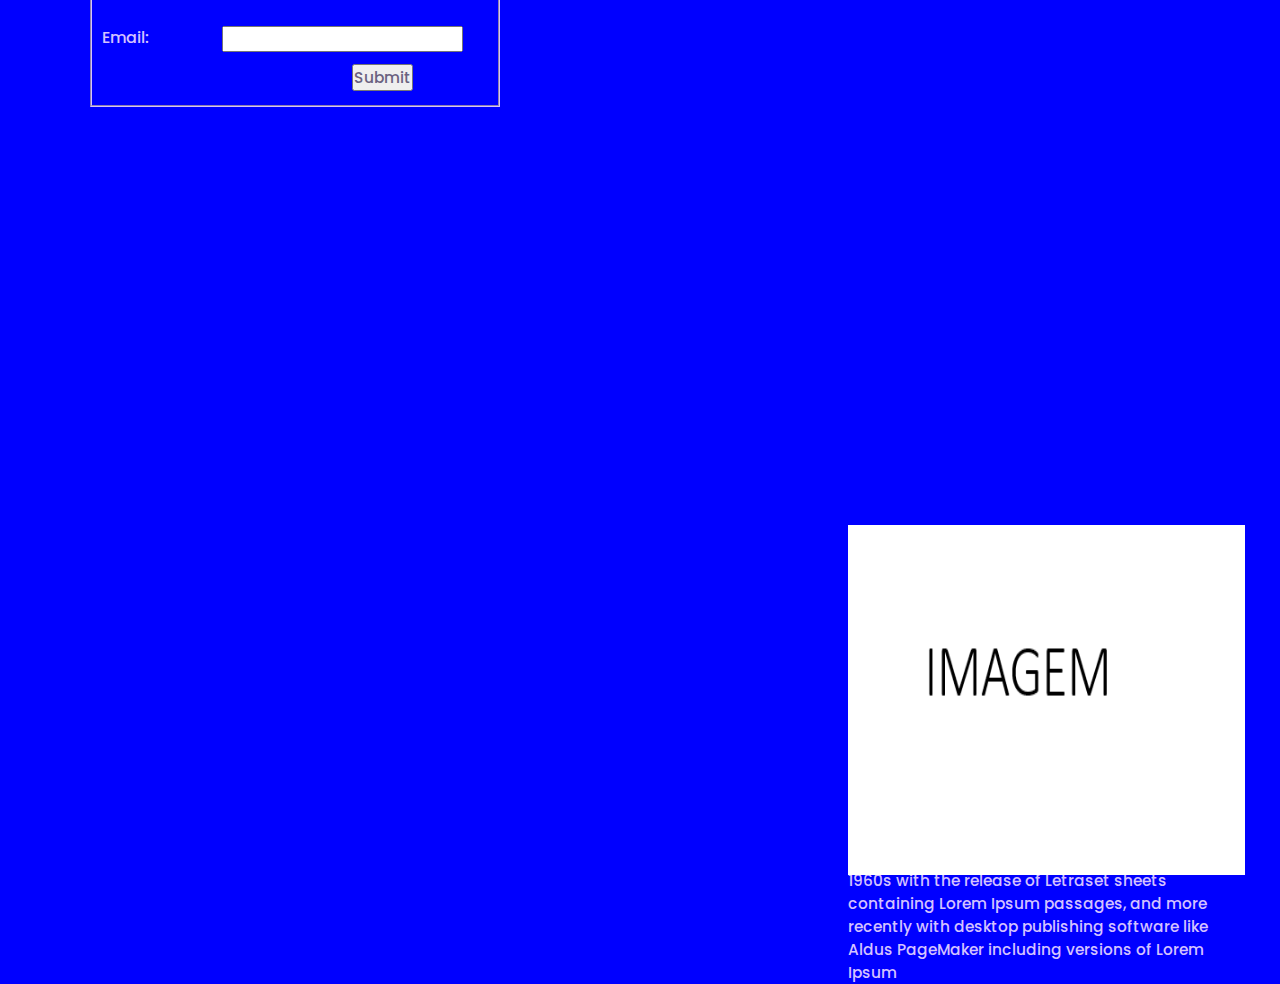
==== index.html @ b68ab040 "index da landing page e inicio css" ====
<!DOCTYPE html>
<html lang="pt_br">

<head>
    <meta charset="UTF-8">
    <meta name="viewport" content="width=device-width, initial-scale=1.0">
    <title>Help! Gestão</title>
    <link rel="stylesheet" href="/styles/main.css">
    <link rel="stylesheet" href="/styles/partials/page-landing.css">


    <link href="https://fonts.googleapis.com/css2?family=Archivo:wght@400;700&amp;family=Poppins:wght@400;600&amp;display=swap" rel="stylesheet">

</head>

<body id="page-landing">
    <div id="container">
        <div class="logo-container">
            <img src="/images/images/LOGO.PNG" alt="logo"><br>
            <h3>Melhorando a gestão do seu negócio!</h3><br>
            <h4>Baixe gratuitamente nosso eBook</h4>
            <br>
            <p class="explicacao">eap into electronic typesetting, remaining essentially unchanged. It was popularised in the 1960s with the release of Letraset sheets containing Lorem Ipsum passages, and more recently with desktop publishing software like Aldus PageMaker
                including versions of Lorem Ipsum</p>
        </div>
        <img class="gestao-image" src="/images/images/gestao.jpg" alt="gestao">
        <div id="formulario">
            <fieldset class="conjunto" name="cadastro">
                <form class="form" method="POST" action="https://smtl.gama.academy/leads/7f2b4811-dcac-11ea-91f1-99fb0c9231dc">
                    <label class="label1" name="name">Nome:</label><input class="input1" name="name" type="text" pattern="^\D{2,}\s[\D\s]{2,}$" title="Digite seu nome completo" required /><br><br>
                    <label class="label2" name="email">Email:</label><input class="input2" name="email" type="email" title="Digite um email válido" required />
                    <input name="redirectTo" type="hidden" value="https://gama.academy" />
                    <input name="debugMode" type="hidden" value="true" />
                    <input class="submit" type="submit" />
                </form>
            </fieldset>
        </div>


    </div>
</body>

</html>
---- styles/main.css ----
:root {
     --color-background: #0000FF;
     --color-primary-lighter: #9871F5;
     --color-primary-light: #916BEA;
     --color-primary: #8257E5;
     --color-primary-dark: #774DD6;
     --color-primary-darker: #6842c2;
     --color-secondary: #04D361;
     --color-secondary-dark: #04BF58;
     --color-title-in-primary: #FFFFFF;
     --color-text-in-primary: #D4C2FF;
     --color-text-title: #32264D;
     --color-text-complement: #9C98A6;
     --color-text-base: #6A6180;
     --color-line-in-white: #E6E6F0;
     --color-input-background: #F8F8FC;
     --color-button-text: #FFFFFF;
     --color-box-base: #FFFFFF;
     --color-box-footer: #FAFAFC;
     --color-small-info: #C1BCCC;
     font-size: 60%;
     /*controle das medidas rem*/
 }
 
 * {
     margin: 0;
     padding: 0;
     box-sizing: border-box;
 }
 /*#container {
       
        border: 1px solid red;
        padding: 40px;
        margin: 60px;
        width: 300px;
        height: 300px;
    }*/
 
 html,
 body {
     height: 100vh;
 }
 
 body {
     background-color: var(--color-background);
     display: flex;
     align-items: center;
     justify-content: center;
 }
 
 body,
 input,
 textarea {
     font: 500 1.6rem Poppins;
     color: var( --color-text-base);
 }
 
 #container {
     width: 90vw;
     max-width: 700px;
 }
---- styles/partials/page-landing.css ----
#page-landing {
    background: var(--color-background);
}

#page-landing #container {
    color: var(--color-text-in-primary);
}

.logo-container img {
    height: 10rem;
}

.logo-container {
    text-align: center;
    margin-bottom: 3.2rem;
}

.logo-container h3 {
    font-weight: 500;
    font-size: 3.6rem;
    line-height: 4.6rem;
    margin-top: 0.8rem;
}

.gestao-image {
    width: 100%;
}

.conjunto {
    border-color: var(--color-text-in-primary);
    height: 190px;
    width: 410px;
    align-content: center;
    padding: 10px;
}

.label1 {
    justify-content: center;
    position: relative;
    display: inline-flexbox;
    margin-top: 400px;
    align-items: center;
}

.input1 {
    position: relative;
    display: inline-flexbox;
    margin: 10px 0px 0px 120px;
    font-size: 12px;
    align-content: center;
    padding: 2px;
}

.input2 {
    margin: 10px 0px 0px 73px;
    font-size: 12px;
    align-content: center;
    padding: 2px;
}

.form {
    padding: 2px;
    display: inline-block;
}

.label1,
.label2 {
    font-size: 16px;
    margin: 0px 0px 20px 0px;
}

.submit {
    margin: auto;
    position: relative;
    padding: 0px;
    margin-left: 250px;
    margin-top: 12px;
}

@media(max-width:1100px) {
     :root {
        font-size: 40%;
    }
}

@media(min-width:1100px) {
    #page-landing #container {
        max-width: 1100px;
        display: grid;
        grid-template-columns: 2fr 1fr 2fr;
        grid-template-rows: 350px 1fr;
        grid-template-areas: "logo img image" "texting form";
        column-gap: 87px;
        row-gap: 86px;
    }
    .logo-container {
        grid-area: logo;
        text-align: initial;
        align-self: center;
        margin: 0;
    }
    .logo-container img {
        height: 127px;
    }
    .gestao-image {
        grid-area: image;
        height: 350px;
    }
    .explicacao {
        grid-area: texting;
        text-align: initial;
        align-self: start;
        margin: 0;
    }
    /*#page-landing #formulario {
        max-width: 1100px;
        display: grid;
        grid-template-columns: 2fr 2fr;
        grid-template-rows: 350px 1fr;
        grid-template-areas: "form";
        column-gap: 87px;
        row-gap: 86px;
    }*/
    .form {
        display: inline;
        align-content: center;
    }
}
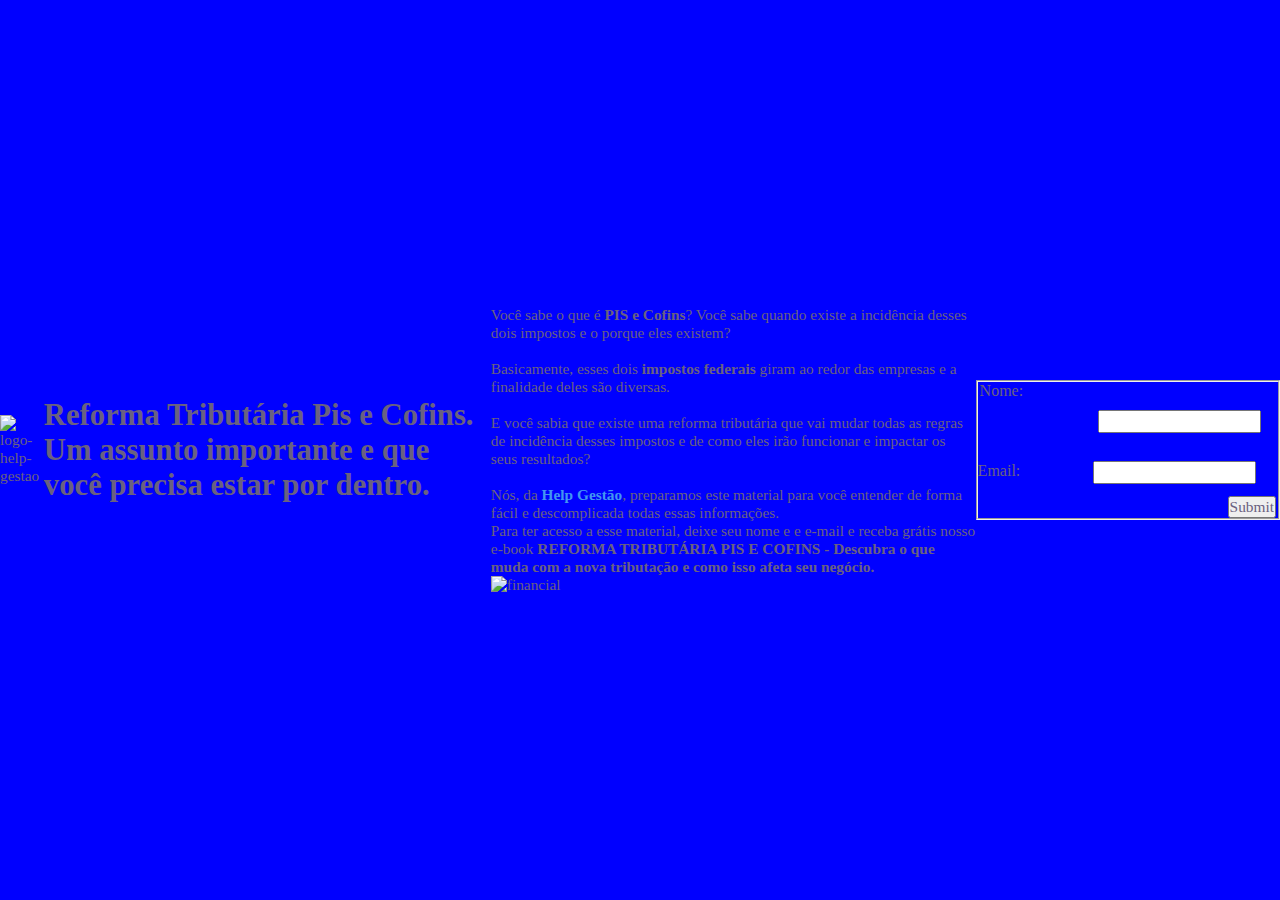
==== commit 47fb84d6: "Adicionar Google tag manager" ====
--- a/index.html
+++ b/index.html
@@ -2,30 +2,51 @@
 <html lang="pt_br">
 
 <head>
+    <!-- Google Tag Manager -->
+    <script>(function(w,d,s,l,i){w[l]=w[l]||[];w[l].push({'gtm.start':
+    new Date().getTime(),event:'gtm.js'});var f=d.getElementsByTagName(s)[0],
+    j=d.createElement(s),dl=l!='dataLayer'?'&l='+l:'';j.async=true;j.src=
+    'https://www.googletagmanager.com/gtm.js?id='+i+dl;f.parentNode.insertBefore(j,f);
+    })(window,document,'script','dataLayer','GTM-MRVCX4T');</script>
+    <!-- End Google Tag Manager -->
     <meta charset="UTF-8">
     <meta name="viewport" content="width=device-width, initial-scale=1.0">
     <title>Help! Gestão</title>
-    <link rel="stylesheet" href="/styles/main.css">
-    <link rel="stylesheet" href="/styles/partials/page-landing.css">
-
-
-    <link href="https://fonts.googleapis.com/css2?family=Archivo:wght@400;700&amp;family=Poppins:wght@400;600&amp;display=swap" rel="stylesheet">
+    <link rel="stylesheet" href="styles/main.css">
+    <link rel="stylesheet" href="styles/partials/page-landing.css">
+    <link href="https://fonts.googleapis.com/css2?family=Roboto:wght@400;700;900&display=swap" rel="stylesheet">
 
 </head>
 
-<body id="page-landing">
-    <div id="container">
-        <div class="logo-container">
-            <img src="/images/images/LOGO.PNG" alt="logo"><br>
-            <h3>Melhorando a gestão do seu negócio!</h3><br>
-            <h4>Baixe gratuitamente nosso eBook</h4>
-            <br>
-            <p class="explicacao">eap into electronic typesetting, remaining essentially unchanged. It was popularised in the 1960s with the release of Letraset sheets containing Lorem Ipsum passages, and more recently with desktop publishing software like Aldus PageMaker
-                including versions of Lorem Ipsum</p>
+<body>
+    <!-- Google Tag Manager (noscript) -->
+    <noscript><iframe src="https://www.googletagmanager.com/ns.html?id=GTM-MRVCX4T"
+    height="0" width="0" style="display:none;visibility:hidden"></iframe></noscript>
+    <!-- End Google Tag Manager (noscript) -->
+    <header>
+        <img src="images/logo-help-gestao-lp.png" alt="logo-help-gestao">
+    </header>
+    <article>
+        <h1><b>Reforma Tributária Pis e Cofins.</b> Um assunto importante e que você precisa estar por dentro.</h1>
+    </article>
+    <section>
+        <p>Você sabe o que é <strong> PIS e Cofins</strong>? Você sabe quando existe a incidência desses dois impostos e o porque eles existem? <br><br>
+            Basicamente, esses dois <strong> impostos federais</strong> giram ao redor das empresas e a finalidade deles são diversas. <br><br>
+            E você sabia que existe uma reforma tributária que vai mudar todas as regras de incidência desses impostos e de como eles irão funcionar e impactar os seus resultados? <br><br>
+            Nós, da <span style="color:#4396f0"><strong>Help Gestão</strong></span>, preparamos este material para você entender de forma fácil e descomplicada todas essas informações.
+            </p>
+        <div>
+            <div class="div-text">
+                <p>Para ter acesso a esse material, deixe seu nome e e e-mail e receba grátis nosso e-book <strong>REFORMA TRIBUTÁRIA PIS E COFINS - Descubra o que muda com a nova tributação e como isso afeta seu negócio.</strong> </p>
+            </div>
+            <div class="div-img">
+                <img src="images/img-financial.jpg" alt="financial">
+            </div>
         </div>
-        <img class="gestao-image" src="/images/images/gestao.jpg" alt="gestao">
+    </section>
+    <aside>
         <div id="formulario">
-            <fieldset class="conjunto" name="cadastro">
+            <fieldset class="" name="cadastro">
                 <form class="form" method="POST" action="https://smtl.gama.academy/leads/7f2b4811-dcac-11ea-91f1-99fb0c9231dc">
                     <label class="label1" name="name">Nome:</label><input class="input1" name="name" type="text" pattern="^\D{2,}\s[\D\s]{2,}$" title="Digite seu nome completo" required /><br><br>
                     <label class="label2" name="email">Email:</label><input class="input2" name="email" type="email" title="Digite um email válido" required />
@@ -35,9 +56,7 @@
                 </form>
             </fieldset>
         </div>
-
-
-    </div>
+    </aside>
 </body>
 
 </html>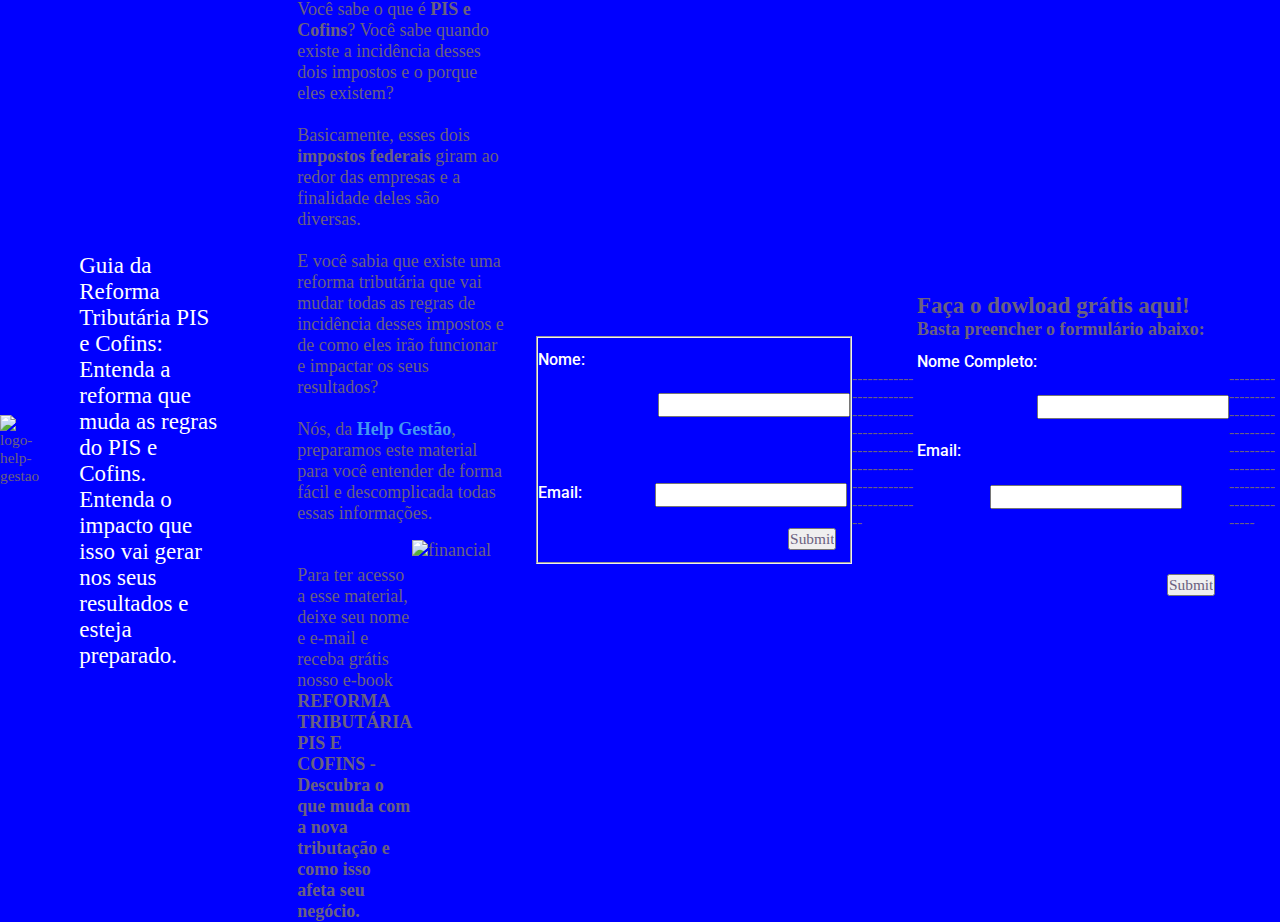
==== commit 8da73e52: "adição do estilo do formulário" ====
--- a/index.html
+++ b/index.html
@@ -3,11 +3,22 @@
 
 <head>
     <!-- Google Tag Manager -->
-    <script>(function(w,d,s,l,i){w[l]=w[l]||[];w[l].push({'gtm.start':
-    new Date().getTime(),event:'gtm.js'});var f=d.getElementsByTagName(s)[0],
-    j=d.createElement(s),dl=l!='dataLayer'?'&l='+l:'';j.async=true;j.src=
-    'https://www.googletagmanager.com/gtm.js?id='+i+dl;f.parentNode.insertBefore(j,f);
-    })(window,document,'script','dataLayer','GTM-MRVCX4T');</script>
+    <script>
+        (function(w, d, s, l, i) {
+            w[l] = w[l] || [];
+            w[l].push({
+                'gtm.start': new Date().getTime(),
+                event: 'gtm.js'
+            });
+            var f = d.getElementsByTagName(s)[0],
+                j = d.createElement(s),
+                dl = l != 'dataLayer' ? '&l=' + l : '';
+            j.async = true;
+            j.src =
+                'https://www.googletagmanager.com/gtm.js?id=' + i + dl;
+            f.parentNode.insertBefore(j, f);
+        })(window, document, 'script', 'dataLayer', 'GTM-MRVCX4T');
+    </script>
     <!-- End Google Tag Manager -->
     <meta charset="UTF-8">
     <meta name="viewport" content="width=device-width, initial-scale=1.0">
@@ -27,20 +38,20 @@
         <img src="images/logo-help-gestao-lp.png" alt="logo-help-gestao">
     </header>
     <article>
-        <h1><b>Reforma Tributária Pis e Cofins.</b> Um assunto importante e que você precisa estar por dentro.</h1>
+        <h1><strong>Guia da Reforma Tributária PIS e Cofins:</strong> Entenda a reforma que muda as regras do PIS e Cofins. Entenda o impacto que isso vai gerar nos seus resultados e esteja preparado.
+        </h1>
     </article>
     <section>
-        <p>Você sabe o que é <strong> PIS e Cofins</strong>? Você sabe quando existe a incidência desses dois impostos e o porque eles existem? <br><br>
-            Basicamente, esses dois <strong> impostos federais</strong> giram ao redor das empresas e a finalidade deles são diversas. <br><br>
-            E você sabia que existe uma reforma tributária que vai mudar todas as regras de incidência desses impostos e de como eles irão funcionar e impactar os seus resultados? <br><br>
-            Nós, da <span style="color:#4396f0"><strong>Help Gestão</strong></span>, preparamos este material para você entender de forma fácil e descomplicada todas essas informações.
-            </p>
+        <p>Você sabe o que é <strong> PIS e Cofins</strong>? Você sabe quando existe a incidência desses dois impostos e o porque eles existem? <br><br> Basicamente, esses dois <strong> impostos federais</strong> giram ao redor das empresas e a finalidade
+            deles são diversas. <br><br> E você sabia que existe uma reforma tributária que vai mudar todas as regras de incidência desses impostos e de como eles irão funcionar e impactar os seus resultados? <br><br> Nós, da <span style="color:#4396f0"><strong>Help Gestão</strong></span>,
+            preparamos este material para você entender de forma fácil e descomplicada todas essas informações.
+        </p>
         <div>
             <div class="div-text">
-                <p>Para ter acesso a esse material, deixe seu nome e e e-mail e receba grátis nosso e-book <strong>REFORMA TRIBUTÁRIA PIS E COFINS - Descubra o que muda com a nova tributação e como isso afeta seu negócio.</strong> </p>
+                <p>Para ter acesso a esse material, deixe seu nome e e-mail e receba grátis nosso e-book <strong>REFORMA TRIBUTÁRIA PIS E COFINS - Descubra o que muda com a nova tributação e como isso afeta seu negócio.</strong> </p>
             </div>
             <div class="div-img">
-                <img src="images/img-financial.jpg" alt="financial">
+                <img src="images/img-financial.jpg" alt="financial" class="img-size">
             </div>
         </div>
     </section>
@@ -58,5 +69,29 @@
         </div>
     </aside>
 </body>
+--------------------------------------------------------------------------------------------------
+<html>
+
+<head>
+    <link rel="stylesheet" href="/css/main.css">
+    <link href="https://fonts.googleapis.com/css2?family=Roboto:ital,wght@0,100;0,300;0,400;0,500;0,700;0,900;1,100;1,300;1,400;1,500;1,700;1,900&display=swap" rel="stylesheet">
+</head>
+
+<body>
+    <div>
+        <h2>Faça o dowload grátis aqui!</h2>
+        <h3>Basta preencher o formulário abaixo:</h3>
+        <form class="form" method="POST" action="https://smtl.gama.academy/leads/7f2b4811-dcac-11ea-91f1-99fb0c9231dc">
+            <label class="label1" name="name">Nome Completo:</label><br><input class="input1" name="name" type="text" pattern="^\D{2,}\s[\D\s]{2,}$" title="Digite seu nome completo" required /><br>
+            <label class="label2" name="email">Email:</label><br><input class="input2" name="email" type="email" title="Digite um email válido" required /><br><br>
+            <input name="redirectTo" type="hidden" value="https://gama.academy" />
+            <input name="debugMode" type="hidden" value="true" />
+            <input class="submit" type="submit" />
+        </form>
+    </div>
+</body>
+
+</html>
+-----------------------------------------------------------------------------
 
 </html>--- a/styles/partials/page-landing.css
+++ b/styles/partials/page-landing.css
@@ -6,24 +6,10 @@
     color: var(--color-text-in-primary);
 }
 
-.logo-container img {
-    height: 10rem;
-}
-
-.logo-container {
-    text-align: center;
-    margin-bottom: 3.2rem;
-}
-
-.logo-container h3 {
-    font-weight: 500;
-    font-size: 3.6rem;
-    line-height: 4.6rem;
-    margin-top: 0.8rem;
-}
-
-.gestao-image {
-    width: 100%;
+header {
+    display: flex;
+    align-items: center;
+    justify-content: center;
 }
 
 .conjunto {
@@ -34,12 +20,36 @@
     padding: 10px;
 }
 
+article h1 {
+    padding-right: 15px;
+    padding-left: 15px;
+    padding-top: 15px;
+    color: var(--color-title-in-primary);
+    font-weight: 300;
+    font-size: 17px;
+}
+
+section {
+    padding-right: 15px;
+    padding-left: 15px;
+    padding-top: 10px;
+    font-size: 13.5px;
+}
+
+section div {
+    padding-top: 8px;
+}
+
 .label1 {
     justify-content: center;
     position: relative;
     display: inline-flexbox;
     margin-top: 400px;
     align-items: center;
+}
+
+.img-size {
+    width: 100%;
 }
 
 .input1 {
@@ -58,11 +68,6 @@
     padding: 2px;
 }
 
-.form {
-    padding: 2px;
-    display: inline-block;
-}
-
 .label1,
 .label2 {
     font-size: 16px;
@@ -77,52 +82,101 @@
     margin-top: 12px;
 }
 
-@media(max-width:1100px) {
-     :root {
-        font-size: 40%;
+@media(min-width:425px) {
+    article h1 {
+        padding-top: 15px;
+        font-size: 19px;
+    }
+}
+
+@media(min-width:540px) {
+    section div {
+        display: flex;
+    }
+    .div-text {
+        width: 70%;
+    }
+}
+
+@media(min-width:768px) {
+    article h1 {
+        padding-right: 40px;
+        padding-left: 40px;
+        padding-top: 20px;
+        color: var(--color-title-in-primary);
+        font-weight: 300;
+        font-size: 20px;
+    }
+    section {
+        padding-right: 30px;
+        padding-left: 40px;
+        padding-top: 20px;
+        font-size: 18px;
+    }
+    .div-text {
+        width: initial;
+    }
+    .div-text p {
+        padding-top: 25px;
+    }
+    .form {
+        display: inline;
+        align-content: center;
+    }
+    section div {
+        display: block;
+    }
+}
+
+@media(min-width:992px) {
+    section div {
+        display: flex;
+    }
+    .div-text {
+        width: 55%;
     }
 }
 
 @media(min-width:1100px) {
-    #page-landing #container {
-        max-width: 1100px;
-        display: grid;
-        grid-template-columns: 2fr 1fr 2fr;
-        grid-template-rows: 350px 1fr;
-        grid-template-areas: "logo img image" "texting form";
-        column-gap: 87px;
-        row-gap: 86px;
+    article h1 {
+        font-size: 23px;
+        padding-top: 22px;
     }
-    .logo-container {
-        grid-area: logo;
-        text-align: initial;
-        align-self: center;
-        margin: 0;
-    }
-    .logo-container img {
-        height: 127px;
-    }
-    .gestao-image {
-        grid-area: image;
-        height: 350px;
-    }
-    .explicacao {
-        grid-area: texting;
-        text-align: initial;
-        align-self: start;
-        margin: 0;
-    }
-    /*#page-landing #formulario {
-        max-width: 1100px;
-        display: grid;
-        grid-template-columns: 2fr 2fr;
-        grid-template-rows: 350px 1fr;
-        grid-template-areas: "form";
-        column-gap: 87px;
-        row-gap: 86px;
-    }*/
-    .form {
-        display: inline;
-        align-content: center;
-    }
+}
+
+-------------------------------------- body {
+    background-color: #2C2A85;
+    font-family: 'Roboto', sans-serif;
+    color: white;
+    font-weight: 200;
+    display: flex;
+    margin: 0%;
+}
+
+.form {
+    font-family: 'Roboto', sans-serif;
+    color: white;
+    font-weight: 500;
+    font-size: 1.3rem;
+    line-height: 4.6rem;
+    margin-top: 0.8rem;
+}
+
+.input1 {
+    height: 2.5rem;
+    width: 20rem;
+}
+
+.input2 {
+    height: 2.5rem;
+    width: 20rem;
+}
+
+.rodape input[type=submit] {
+    border-radius: 5px;
+    border: 1px solid #333;
+    background-color: pink;
+    color: white;
+    height: 30px;
+    width: 46px;
 }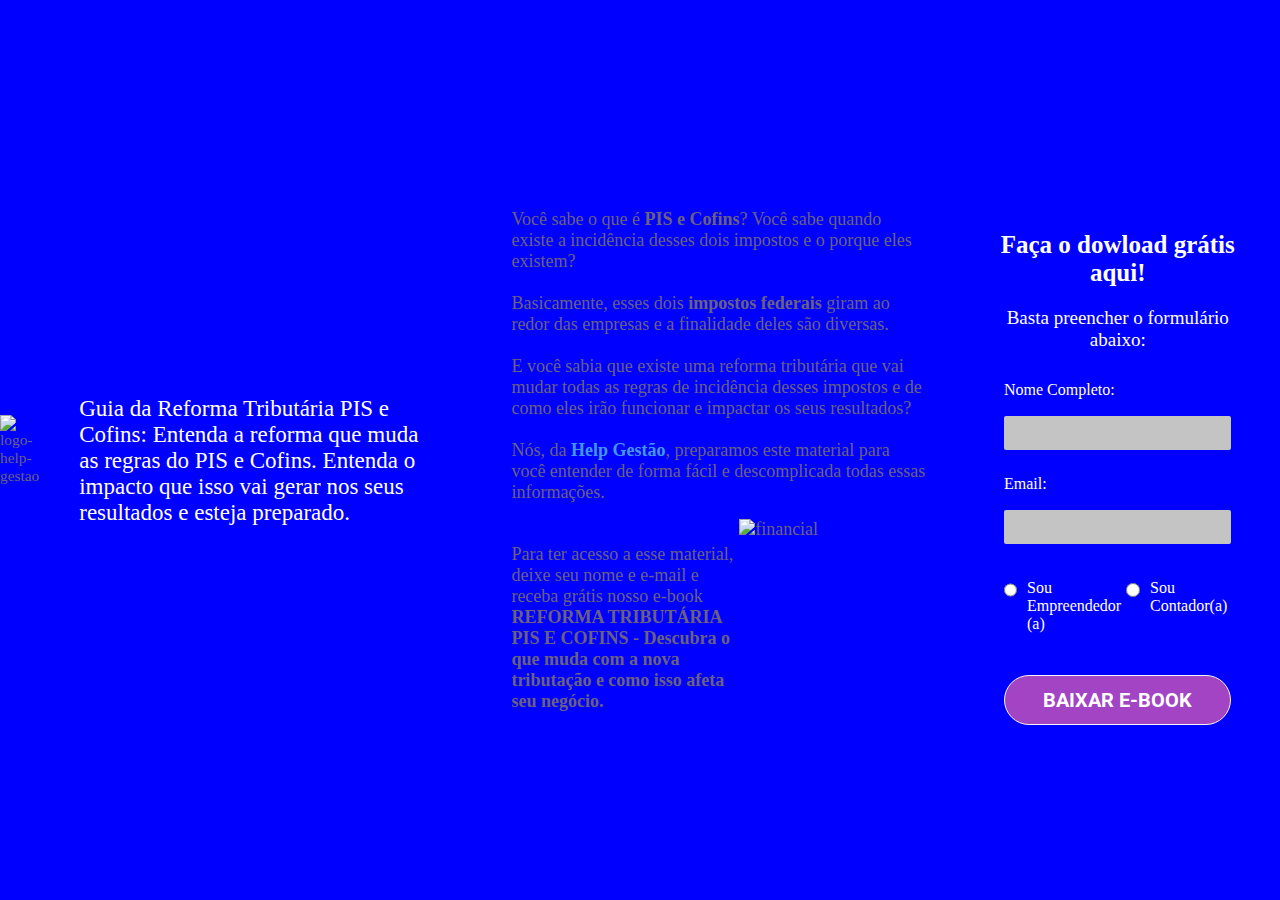
==== commit ab280c05: "Estilizar formulario desktop" ====
--- a/index.html
+++ b/index.html
@@ -22,7 +22,7 @@
     <!-- End Google Tag Manager -->
     <meta charset="UTF-8">
     <meta name="viewport" content="width=device-width, initial-scale=1.0">
-    <title>Help! Gestão</title>
+    <title>Help Gestão</title>
     <link rel="stylesheet" href="styles/main.css">
     <link rel="stylesheet" href="styles/partials/page-landing.css">
     <link href="https://fonts.googleapis.com/css2?family=Roboto:wght@400;700;900&display=swap" rel="stylesheet">
@@ -57,41 +57,36 @@
     </section>
     <aside>
         <div id="formulario">
+            <h2>Faça o dowload grátis aqui!</h2>
+            <h3>Basta preencher o formulário abaixo:</h3>
             <fieldset class="" name="cadastro">
                 <form class="form" method="POST" action="https://smtl.gama.academy/leads/7f2b4811-dcac-11ea-91f1-99fb0c9231dc">
-                    <label class="label1" name="name">Nome:</label><input class="input1" name="name" type="text" pattern="^\D{2,}\s[\D\s]{2,}$" title="Digite seu nome completo" required /><br><br>
-                    <label class="label2" name="email">Email:</label><input class="input2" name="email" type="email" title="Digite um email válido" required />
+                    <div>
+                        <label name="name">Nome Completo:</label>
+                        <input name="name" type="text" pattern="^\D{2,}\s[\D\s]{2,}$" title="Digite seu nome completo" required />
+                    </div>
+                    <div>
+                        <label name="email">Email:</label>
+                        <input name="email" type="email" title="Digite um email válido" required />
+                    </div>
+                    <div>
+                        <div>
+                            <input type="radio" id="empreendedor" name="perfil" value="empreendedor">
+                            <label for="empreendedor">Sou Empreendedor (a)</label>
+                        </div>
+                        <div>
+                            <input type="radio" id="Contador" name="perfil" value="Contador">
+                            <label for="Contador">Sou Contador(a)</label>
+                        </div>
+                    </div>
                     <input name="redirectTo" type="hidden" value="https://gama.academy" />
                     <input name="debugMode" type="hidden" value="true" />
-                    <input class="submit" type="submit" />
+                    <div>
+                        <input type="submit" value="BAIXAR E-BOOK"/>
+                    </div>
                 </form>
             </fieldset>
         </div>
     </aside>
 </body>
---------------------------------------------------------------------------------------------------
-<html>
-
-<head>
-    <link rel="stylesheet" href="/css/main.css">
-    <link href="https://fonts.googleapis.com/css2?family=Roboto:ital,wght@0,100;0,300;0,400;0,500;0,700;0,900;1,100;1,300;1,400;1,500;1,700;1,900&display=swap" rel="stylesheet">
-</head>
-
-<body>
-    <div>
-        <h2>Faça o dowload grátis aqui!</h2>
-        <h3>Basta preencher o formulário abaixo:</h3>
-        <form class="form" method="POST" action="https://smtl.gama.academy/leads/7f2b4811-dcac-11ea-91f1-99fb0c9231dc">
-            <label class="label1" name="name">Nome Completo:</label><br><input class="input1" name="name" type="text" pattern="^\D{2,}\s[\D\s]{2,}$" title="Digite seu nome completo" required /><br>
-            <label class="label2" name="email">Email:</label><br><input class="input2" name="email" type="email" title="Digite um email válido" required /><br><br>
-            <input name="redirectTo" type="hidden" value="https://gama.academy" />
-            <input name="debugMode" type="hidden" value="true" />
-            <input class="submit" type="submit" />
-        </form>
-    </div>
-</body>
-
 </html>
------------------------------------------------------------------------------
-
-</html>--- a/styles/partials/page-landing.css
+++ b/styles/partials/page-landing.css
@@ -1,9 +1,83 @@
-#page-landing {
-    background: var(--color-background);
+#formulario {
+    padding: 35px;
+    justify-content: center;
 }
 
-#page-landing #container {
-    color: var(--color-text-in-primary);
+#formulario h2, h3 {
+    text-align: center;
+}
+
+#formulario div {
+    display: grid;
+    padding-top: 25px;
+}
+
+div form :nth-child(3) {
+    display: flex !important;
+    justify-content: space-between;
+    padding-top: 10px !important;
+}
+
+div form :nth-child(3) div {
+    display: flex !important;
+}
+
+label {
+    font-size: 16px;
+    color: var(--color-title-in-primary);
+}
+
+input {
+    margin-top: 17px;
+    background-color: #C4C4C4;
+    font: 700 15px 'Roboto';
+    color: #252525;
+    padding: 8px 8px;
+    border-style: none;
+    border-radius: 2px;
+}
+
+input[type=submit] {
+    font-size: 20px;
+    border-radius: 25px;
+    border: 1px solid whitesmoke;
+    color: white;
+    background-color: #A244C3;
+    justify-content: center;
+    padding-top: 12px;
+    padding-bottom: 12px;
+}
+
+input[type=radio] {
+    margin-top: 2px;
+    margin-right: 10px;
+    width: 18px;
+    height: 18px;
+}
+
+fieldset {
+    display: block;
+    margin-inline-start: 2px;
+    margin-inline-end: 2px;
+    padding-block-start: 0.35em;
+    padding-inline-start: 0.75em;
+    padding-inline-end: 0.75em;
+    padding-block-end: 0.625em;
+    border-style: none;
+
+}
+
+h2 {
+    font-size: 20px;
+    color: var(--color-title-in-primary);
+    
+}
+
+h3 {
+    padding-top: 20px;
+    font-size: 18px;
+    color: var(--color-title-in-primary);
+    font-weight: normal;
 }
 
 header {
@@ -12,20 +86,12 @@
     justify-content: center;
 }
 
-.conjunto {
-    border-color: var(--color-text-in-primary);
-    height: 190px;
-    width: 410px;
-    align-content: center;
-    padding: 10px;
-}
-
 article h1 {
     padding-right: 15px;
     padding-left: 15px;
     padding-top: 15px;
     color: var(--color-title-in-primary);
-    font-weight: 300;
+    font-weight: normal;
     font-size: 17px;
 }
 
@@ -50,36 +116,6 @@
 
 .img-size {
     width: 100%;
-}
-
-.input1 {
-    position: relative;
-    display: inline-flexbox;
-    margin: 10px 0px 0px 120px;
-    font-size: 12px;
-    align-content: center;
-    padding: 2px;
-}
-
-.input2 {
-    margin: 10px 0px 0px 73px;
-    font-size: 12px;
-    align-content: center;
-    padding: 2px;
-}
-
-.label1,
-.label2 {
-    font-size: 16px;
-    margin: 0px 0px 20px 0px;
-}
-
-.submit {
-    margin: auto;
-    position: relative;
-    padding: 0px;
-    margin-left: 250px;
-    margin-top: 12px;
 }
 
 @media(min-width:425px) {
@@ -119,6 +155,13 @@
     .div-text p {
         padding-top: 25px;
     }
+
+    #formulario {
+        padding: 35px;
+        padding-top: 100px;
+        justify-content: center;
+    }
+
     .form {
         display: inline;
         align-content: center;
@@ -129,6 +172,12 @@
 }
 
 @media(min-width:992px) {
+    h2 {
+        font-size: 25px;
+    }
+    h3 {
+        font-size: 19px;
+    }
     section div {
         display: flex;
     }
@@ -142,41 +191,4 @@
         font-size: 23px;
         padding-top: 22px;
     }
-}
-
--------------------------------------- body {
-    background-color: #2C2A85;
-    font-family: 'Roboto', sans-serif;
-    color: white;
-    font-weight: 200;
-    display: flex;
-    margin: 0%;
-}
-
-.form {
-    font-family: 'Roboto', sans-serif;
-    color: white;
-    font-weight: 500;
-    font-size: 1.3rem;
-    line-height: 4.6rem;
-    margin-top: 0.8rem;
-}
-
-.input1 {
-    height: 2.5rem;
-    width: 20rem;
-}
-
-.input2 {
-    height: 2.5rem;
-    width: 20rem;
-}
-
-.rodape input[type=submit] {
-    border-radius: 5px;
-    border: 1px solid #333;
-    background-color: pink;
-    color: white;
-    height: 30px;
-    width: 46px;
 }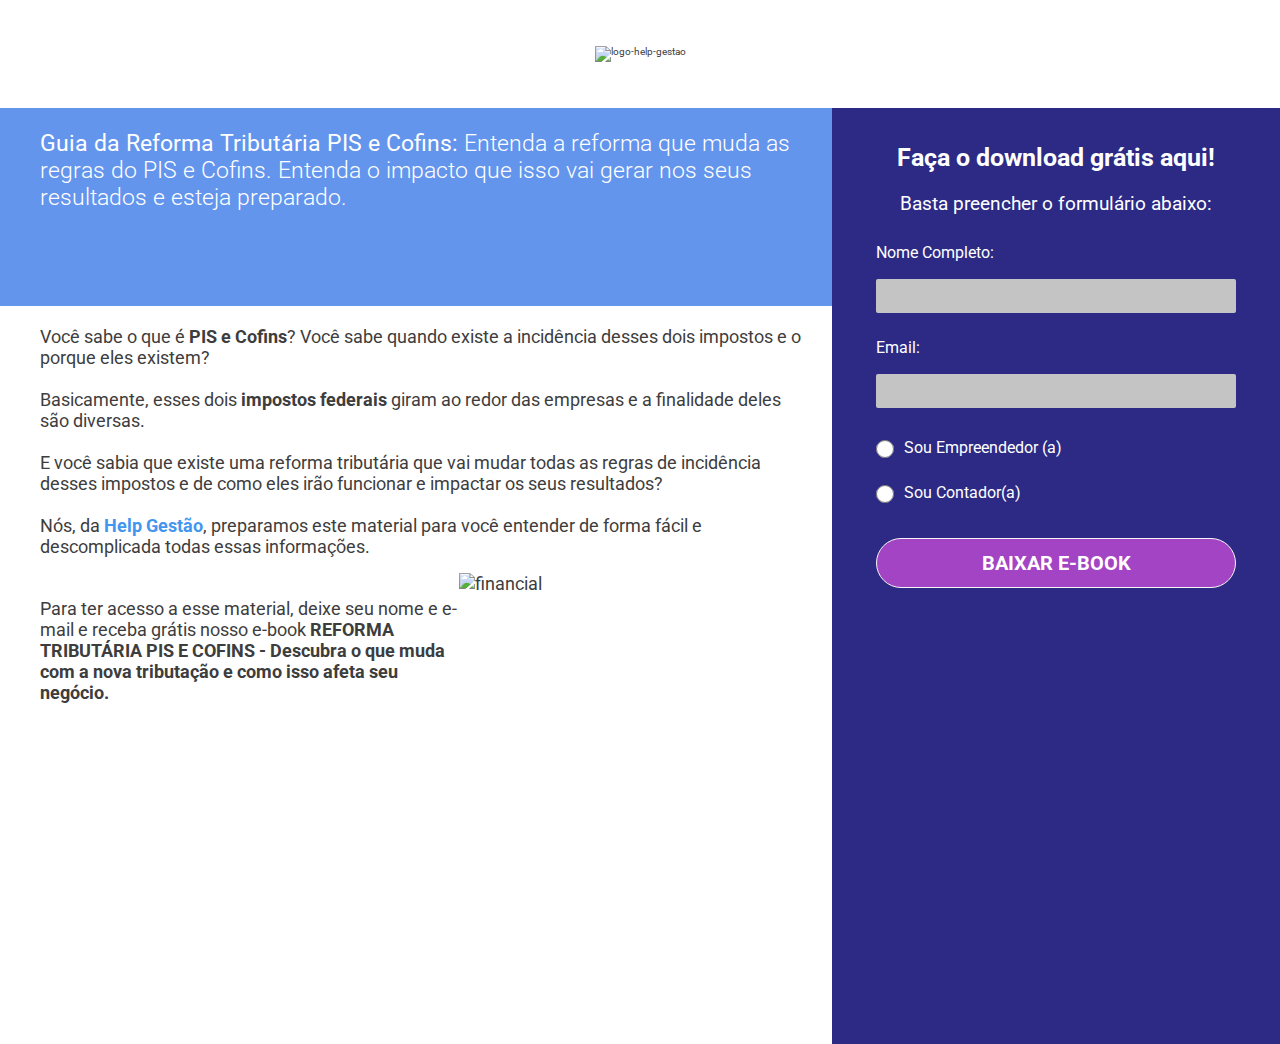
==== commit f9c4c312: "Fazer responsividade do formulario" ====
--- a/index.html
+++ b/index.html
@@ -57,7 +57,7 @@
     </section>
     <aside>
         <div id="formulario">
-            <h2>Faça o dowload grátis aqui!</h2>
+            <h2>Faça o download grátis aqui!</h2>
             <h3>Basta preencher o formulário abaixo:</h3>
             <fieldset class="" name="cadastro">
                 <form class="form" method="POST" action="https://smtl.gama.academy/leads/7f2b4811-dcac-11ea-91f1-99fb0c9231dc">
--- a/styles/main.css
+++ b/styles/main.css
@@ -1,32 +1,33 @@
-  :root {
-     --color-background: #0000FF;
-     --color-primary-lighter: #9871F5;
-     --color-primary-light: #916BEA;
-     --color-primary: #8257E5;
-     --color-primary-dark: #774DD6;
-     --color-primary-darker: #6842c2;
-     --color-secondary: #04D361;
-     --color-secondary-dark: #04BF58;
-     --color-title-in-primary: #FFFFFF;
-     --color-text-in-primary: #D4C2FF;
-     --color-text-title: #32264D;
-     --color-text-complement: #9C98A6;
-     --color-text-base: #6A6180;
-     --color-line-in-white: #E6E6F0;
-     --color-input-background: #F8F8FC;
-     --color-button-text: #FFFFFF;
-     --color-box-base: #FFFFFF;
-     --color-box-footer: #FAFAFC;
-     --color-small-info: #C1BCCC;
-     font-size: 60%;
-     /*controle das medidas rem*/
- }
- 
- * {
-     margin: 0;
-     padding: 0;
-     box-sizing: border-box;
- }
+:root {
+    --color-background: #0000FF;
+    --color-primary-lighter: #9871F5;
+    --color-primary-light: #916BEA;
+    --color-primary: #8257E5;
+    --color-primary-dark: #774DD6;
+    --color-primary-darker: #6842c2;
+    --color-secondary: #04D361;
+    --color-secondary-dark: #04BF58;
+    --color-title-in-primary: #FFFFFF;
+    --color-text-in-primary: #D4C2FF;
+    --color-text-title: #32264D;
+    --color-text-complement: #9C98A6;
+    --color-text-base: #3d3d3d;
+    --color-line-in-white: #E6E6F0;
+    --color-input-background: #F8F8FC;
+    --color-button-text: #FFFFFF;
+    --color-box-base: #FFFFFF;
+    --color-box-footer: #FAFAFC;
+    --color-small-info: #C1BCCC;
+    font-size: 60%;
+    /*controle das medidas rem*/
+}
+
+ *{
+    margin: 0;
+    padding: 0;
+    box-sizing: border-box;
+}
+
  /*#container {
        
         border: 1px solid red;
@@ -36,26 +37,101 @@
         height: 300px;
     }*/
  
- html,
- body {
+html, body {
      height: 100vh;
- }
- 
- body {
-     background-color: var(--color-background);
-     display: flex;
-     align-items: center;
-     justify-content: center;
- }
- 
- body,
- input,
- textarea {
-     font: 500 1.6rem Poppins;
-     color: var( --color-text-base);
- }
- 
- #container {
-     width: 90vw;
-     max-width: 700px;
- }+}
+
+body {
+    display: grid;
+    grid-template-areas:"header"
+                        "article"
+                        "section"
+                        "aside";
+    grid-template-columns: 100%;
+    grid-template-rows: 12% 25% 100% 100%;
+    margin: 0%
+}
+
+body::-webkit-scrollbar{
+    width: 0%;
+    background: transparent;
+}
+
+body, input, textarea {
+font-family: 'Roboto', sans-serif;
+color: var( --color-text-base);
+}
+
+article {
+background-color: #6495ED;
+grid-area: article;
+}
+
+aside{
+    background-color: #ffffff;
+    grid-area: aside;
+}
+
+header {
+background-color: #ffffff;
+grid-area: header;
+}
+
+section {
+background-color: #ffffff;
+grid-area: section;
+}
+
+@media(min-width:400px) { 
+    body {
+        grid-template-rows: 12% 23% 100% 100%;
+    }
+}
+
+@media(min-width:540px) { 
+    body {
+        grid-template-rows: 12% 20% 68% 90%;
+    }
+}
+
+@media (min-width: 768px) {
+    body {
+            display: grid;
+            grid-template-areas:"header header"
+                                "article aside"
+                                "section aside";
+            grid-template-columns: 65% 35%;
+            grid-template-rows: 12% 25% 100%;
+            margin: 0%
+    }
+
+    body, input, textarea {
+        color: var( --color-text-base);
+    }
+
+    article {
+        background-color: #6495ED;
+        grid-area: article;
+    }
+
+    aside{
+        background-color: #2C2A85;
+        grid-area: aside;
+    }
+
+    header {
+        background-color: #ffffff;
+        grid-area: header;
+    }
+
+    section {
+        background-color: #ffffff;
+        grid-area: section;
+    }
+}
+
+@media (min-width: 992px) {
+    body{
+        grid-template-rows: 12% 22% 82%;
+    }
+}--- a/styles/partials/page-landing.css
+++ b/styles/partials/page-landing.css
@@ -1,6 +1,9 @@
 #formulario {
-    padding: 35px;
-    justify-content: center;
+    margin: 18px;
+    padding: 20px;
+    justify-content: center;
+    background-color: #2c2a85;
+    border-radius: 20px;
 }
 
 #formulario h2, h3 {
@@ -13,8 +16,6 @@
 }
 
 div form :nth-child(3) {
-    display: flex !important;
-    justify-content: space-between;
     padding-top: 10px !important;
 }
 
@@ -38,6 +39,7 @@
 }
 
 input[type=submit] {
+    margin-top: 10px !important;
     font-size: 20px;
     border-radius: 25px;
     border: 1px solid whitesmoke;
@@ -132,6 +134,11 @@
     .div-text {
         width: 70%;
     }
+    div form :nth-child(3) {
+        display: flex !important;
+        justify-content: space-around;
+        padding-top: 5px !important;
+    }
 }
 
 @media(min-width:768px) {
@@ -155,19 +162,18 @@
     .div-text p {
         padding-top: 25px;
     }
-
-    #formulario {
-        padding: 35px;
-        padding-top: 100px;
-        justify-content: center;
-    }
-
     .form {
         display: inline;
         align-content: center;
     }
+    div form :nth-child(3) {
+        display: block !important;
+    }
     section div {
         display: block;
+    }
+    #formulario {
+        margin: 0;
     }
 }
 
@@ -183,6 +189,10 @@
     }
     .div-text {
         width: 55%;
+    }
+    #formulario {
+        padding: 35px;
+        justify-content: center;
     }
 }
 
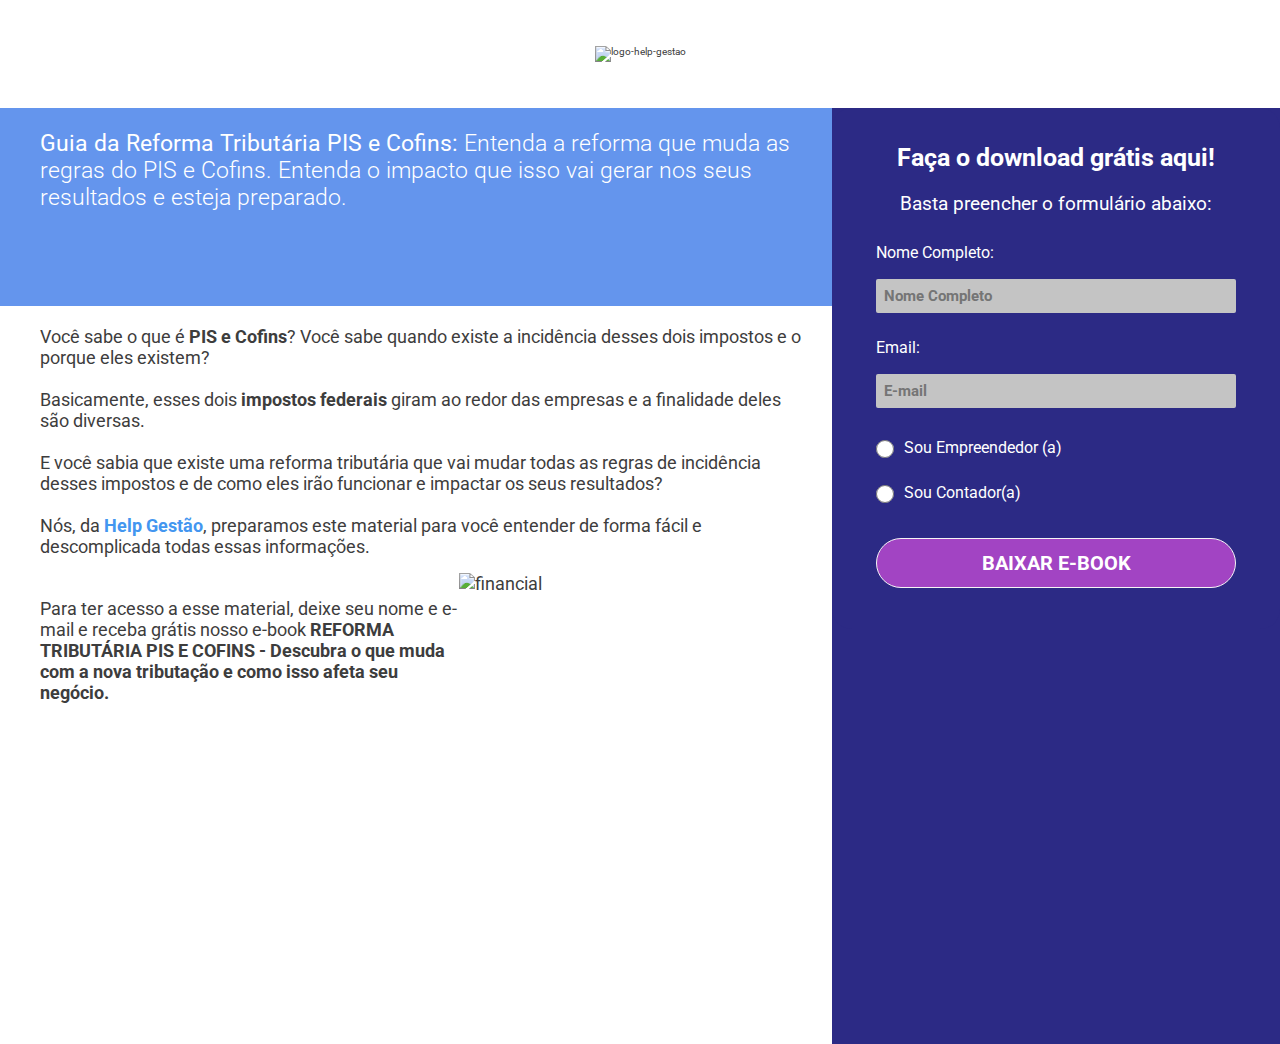
==== commit 864227da: "Adicionar placeholder" ====
--- a/index.html
+++ b/index.html
@@ -63,19 +63,19 @@
                 <form class="form" method="POST" action="https://smtl.gama.academy/leads/7f2b4811-dcac-11ea-91f1-99fb0c9231dc">
                     <div>
                         <label name="name">Nome Completo:</label>
-                        <input name="name" type="text" pattern="^\D{2,}\s[\D\s]{2,}$" title="Digite seu nome completo" required />
+                        <input placeholder="Nome Completo" name="name" type="text" pattern="^\D{2,}\s[\D\s]{2,}$" title="Digite seu nome completo" required />
                     </div>
                     <div>
                         <label name="email">Email:</label>
-                        <input name="email" type="email" title="Digite um email válido" required />
+                        <input placeholder="E-mail" name="email" type="email" title="Digite um email válido" required />
                     </div>
                     <div>
                         <div>
-                            <input type="radio" id="empreendedor" name="perfil" value="empreendedor">
+                            <input type="radio" id="empreendedor" name="perfil" value="empreendedor" required>
                             <label for="empreendedor">Sou Empreendedor (a)</label>
                         </div>
                         <div>
-                            <input type="radio" id="Contador" name="perfil" value="Contador">
+                            <input type="radio" id="Contador" name="perfil" value="Contador" required>
                             <label for="Contador">Sou Contador(a)</label>
                         </div>
                     </div>
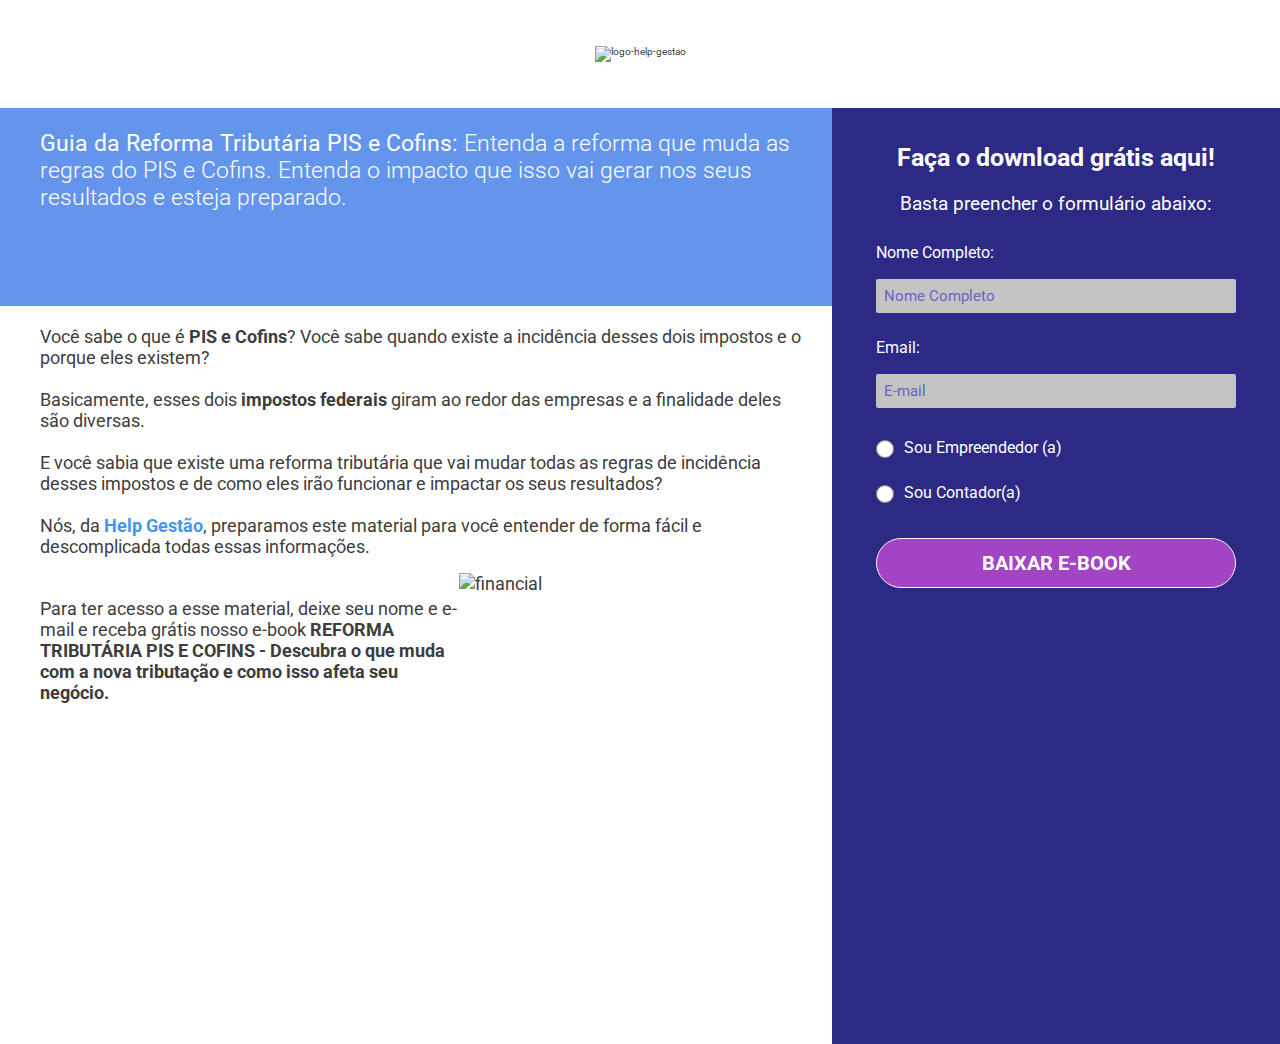
==== commit 59a1c0bd: "Adicionar redirecionamento para a thank you page" ====
--- a/index.html
+++ b/index.html
@@ -79,7 +79,7 @@
                             <label for="Contador">Sou Contador(a)</label>
                         </div>
                     </div>
-                    <input name="redirectTo" type="hidden" value="https://gama.academy" />
+                    <input name="redirectTo" type="hidden" value="https://help-gestao-obrigado.netlify.app/" />
                     <input name="debugMode" type="hidden" value="true" />
                     <div>
                         <input type="submit" value="BAIXAR E-BOOK"/>
--- a/styles/partials/page-landing.css
+++ b/styles/partials/page-landing.css
@@ -32,7 +32,7 @@
     margin-top: 17px;
     background-color: #C4C4C4;
     font: 700 15px 'Roboto';
-    color: #252525;
+    color: #2C2A85;
     padding: 8px 8px;
     border-style: none;
     border-radius: 2px;
@@ -48,6 +48,10 @@
     justify-content: center;
     padding-top: 12px;
     padding-bottom: 12px;
+}
+::-webkit-input-placeholder {
+    font-weight: normal;
+    color: #6765c5;
 }
 
 input[type=radio] {
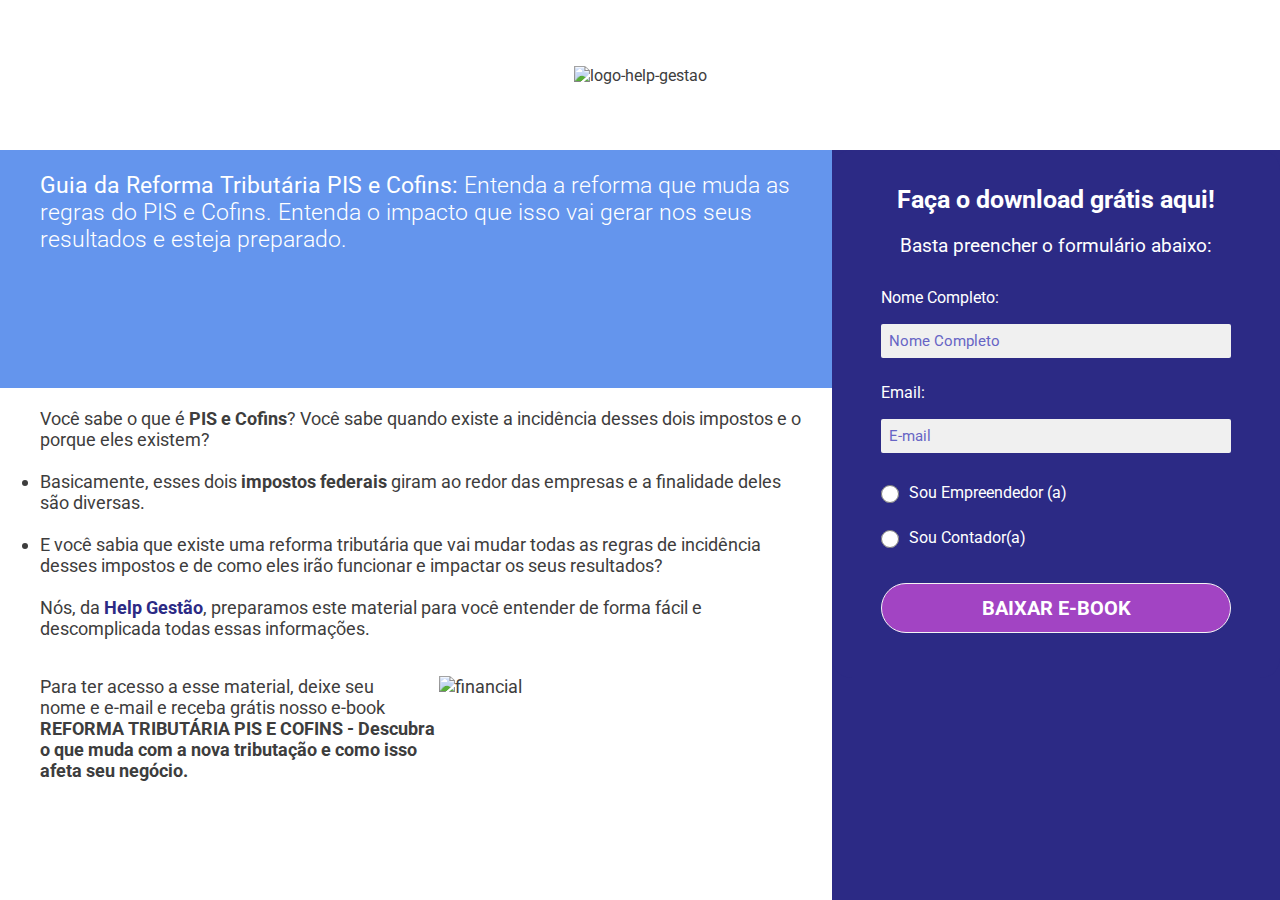
==== commit b3aec038: "Muda url de redirecionamento e retira DebugMode" ====
--- a/index.html
+++ b/index.html
@@ -1,5 +1,5 @@
 <!DOCTYPE html>
-<html lang="pt_br">
+<html lang="pt-br">
 
 <head>
     <!-- Google Tag Manager -->
@@ -42,13 +42,18 @@
         </h1>
     </article>
     <section>
-        <p>Você sabe o que é <strong> PIS e Cofins</strong>? Você sabe quando existe a incidência desses dois impostos e o porque eles existem? <br><br> Basicamente, esses dois <strong> impostos federais</strong> giram ao redor das empresas e a finalidade
-            deles são diversas. <br><br> E você sabia que existe uma reforma tributária que vai mudar todas as regras de incidência desses impostos e de como eles irão funcionar e impactar os seus resultados? <br><br> Nós, da <span style="color:#4396f0"><strong>Help Gestão</strong></span>,
+        <p>Você sabe o que é <strong> PIS e Cofins</strong>? Você sabe quando existe a incidência desses dois impostos e o porque eles existem? <br><br>
+            <li>Basicamente, esses dois <strong>impostos federais</strong> giram ao redor das empresas e a finalidade deles são diversas. </li><br>
+            <li>E você sabia que existe uma reforma tributária que vai mudar todas as regras de incidência desses impostos e de como eles irão funcionar e impactar os seus resultados?</li> <br>
+        </p>
+            
+        <p> Nós, da <span style="color:#2c2a85"><strong>Help Gestão</strong></span>,
             preparamos este material para você entender de forma fácil e descomplicada todas essas informações.
-        </p>
+        </p><br>
+        
         <div>
             <div class="div-text">
-                <p>Para ter acesso a esse material, deixe seu nome e e-mail e receba grátis nosso e-book <strong>REFORMA TRIBUTÁRIA PIS E COFINS - Descubra o que muda com a nova tributação e como isso afeta seu negócio.</strong> </p>
+                <p>Para ter acesso a esse material, deixe seu<br class="quebra-linha"> nome e e-mail e receba grátis nosso e-book <strong>REFORMA TRIBUTÁRIA PIS E COFINS - Descubra o que muda com a nova tributação e como isso afeta seu negócio.</strong> </p>
             </div>
             <div class="div-img">
                 <img src="images/img-financial.jpg" alt="financial" class="img-size">
@@ -79,8 +84,7 @@
                             <label for="Contador">Sou Contador(a)</label>
                         </div>
                     </div>
-                    <input name="redirectTo" type="hidden" value="https://help-gestao-obrigado.netlify.app/" />
-                    <input name="debugMode" type="hidden" value="true" />
+                    <input name="redirectTo" type="hidden" value="https://obrigado.helpgestao.com.br/"/>
                     <div>
                         <input type="submit" value="BAIXAR E-BOOK"/>
                     </div>
--- a/styles/main.css
+++ b/styles/main.css
@@ -1,44 +1,11 @@
-:root {
-    --color-background: #0000FF;
-    --color-primary-lighter: #9871F5;
-    --color-primary-light: #916BEA;
-    --color-primary: #8257E5;
-    --color-primary-dark: #774DD6;
-    --color-primary-darker: #6842c2;
-    --color-secondary: #04D361;
-    --color-secondary-dark: #04BF58;
-    --color-title-in-primary: #FFFFFF;
-    --color-text-in-primary: #D4C2FF;
-    --color-text-title: #32264D;
-    --color-text-complement: #9C98A6;
-    --color-text-base: #3d3d3d;
-    --color-line-in-white: #E6E6F0;
-    --color-input-background: #F8F8FC;
-    --color-button-text: #FFFFFF;
-    --color-box-base: #FFFFFF;
-    --color-box-footer: #FAFAFC;
-    --color-small-info: #C1BCCC;
-    font-size: 60%;
-    /*controle das medidas rem*/
-}
-
  *{
     margin: 0;
     padding: 0;
     box-sizing: border-box;
 }
 
- /*#container {
-       
-        border: 1px solid red;
-        padding: 40px;
-        margin: 60px;
-        width: 300px;
-        height: 300px;
-    }*/
- 
 html, body {
-     height: 100vh;
+    height: 100vh;
 }
 
 body {
@@ -48,18 +15,12 @@
                         "section"
                         "aside";
     grid-template-columns: 100%;
-    grid-template-rows: 12% 25% 100% 100%;
     margin: 0%
-}
-
-body::-webkit-scrollbar{
-    width: 0%;
-    background: transparent;
 }
 
 body, input, textarea {
 font-family: 'Roboto', sans-serif;
-color: var( --color-text-base);
+color:  #3d3d3d;
 }
 
 article {
@@ -82,18 +43,6 @@
 grid-area: section;
 }
 
-@media(min-width:400px) { 
-    body {
-        grid-template-rows: 12% 23% 100% 100%;
-    }
-}
-
-@media(min-width:540px) { 
-    body {
-        grid-template-rows: 12% 20% 68% 90%;
-    }
-}
-
 @media (min-width: 768px) {
     body {
             display: grid;
@@ -101,12 +50,11 @@
                                 "article aside"
                                 "section aside";
             grid-template-columns: 65% 35%;
-            grid-template-rows: 12% 25% 100%;
             margin: 0%
     }
 
     body, input, textarea {
-        color: var( --color-text-base);
+        color:  #3d3d3d;
     }
 
     article {
@@ -128,10 +76,4 @@
         background-color: #ffffff;
         grid-area: section;
     }
-}
-
-@media (min-width: 992px) {
-    body{
-        grid-template-rows: 12% 22% 82%;
-    }
 }--- a/styles/partials/page-landing.css
+++ b/styles/partials/page-landing.css
@@ -1,3 +1,13 @@
+article h1 {
+    padding-right: 15px;
+    padding-left: 15px;
+    padding-top: 15px;
+    padding-bottom: 15px;
+    color: #FFFFFF;
+    font-weight: normal;
+    font-size: 17px;
+}
+
 #formulario {
     margin: 18px;
     padding: 20px;
@@ -15,6 +25,17 @@
     padding-top: 25px;
 }
 
+fieldset {
+    display: block;
+    margin-inline-start: 2px;
+    margin-inline-end: 2px;
+    padding-block-start: 0.35em;
+    padding-inline-start: 0.75em;
+    padding-inline-end: 0.75em;
+    padding-block-end: 0.625em;
+    border-style: none;
+}
+
 div form :nth-child(3) {
     padding-top: 10px !important;
 }
@@ -23,14 +44,30 @@
     display: flex !important;
 }
 
-label {
-    font-size: 16px;
-    color: var(--color-title-in-primary);
+h2 {
+    font-size: 20px;
+    color: #FFFFFF;
+    
+}
+
+h3 {
+    padding-top: 20px;
+    font-size: 18px;
+    color: #FFFFFF;
+    font-weight: normal;
+}
+
+header {
+    padding-top: 10px;
+    padding-bottom: 10px;
+    display: flex;
+    align-items: center;
+    justify-content: center;
 }
 
 input {
     margin-top: 17px;
-    background-color: #C4C4C4;
+    background-color: #f0f0f0;
     font: 700 15px 'Roboto';
     color: #2C2A85;
     padding: 8px 8px;
@@ -49,10 +86,6 @@
     padding-top: 12px;
     padding-bottom: 12px;
 }
-::-webkit-input-placeholder {
-    font-weight: normal;
-    color: #6765c5;
-}
 
 input[type=radio] {
     margin-top: 2px;
@@ -61,44 +94,18 @@
     height: 18px;
 }
 
-fieldset {
-    display: block;
-    margin-inline-start: 2px;
-    margin-inline-end: 2px;
-    padding-block-start: 0.35em;
-    padding-inline-start: 0.75em;
-    padding-inline-end: 0.75em;
-    padding-block-end: 0.625em;
-    border-style: none;
-
-}
-
-h2 {
-    font-size: 20px;
-    color: var(--color-title-in-primary);
-    
-}
-
-h3 {
-    padding-top: 20px;
-    font-size: 18px;
-    color: var(--color-title-in-primary);
+::-webkit-input-placeholder {
     font-weight: normal;
-}
-
-header {
-    display: flex;
-    align-items: center;
-    justify-content: center;
-}
-
-article h1 {
-    padding-right: 15px;
-    padding-left: 15px;
-    padding-top: 15px;
-    color: var(--color-title-in-primary);
-    font-weight: normal;
-    font-size: 17px;
+    color: #6765c5;
+}
+
+.img-size {
+    width: 100%;
+}
+
+label {
+    font-size: 16px;
+    color: #FFFFFF;
 }
 
 section {
@@ -112,21 +119,12 @@
     padding-top: 8px;
 }
 
-.label1 {
-    justify-content: center;
-    position: relative;
-    display: inline-flexbox;
-    margin-top: 400px;
-    align-items: center;
-}
-
-.img-size {
-    width: 100%;
+.quebra-linha{
+    display: none;
 }
 
 @media(min-width:425px) {
     article h1 {
-        padding-top: 15px;
         font-size: 19px;
     }
 }
@@ -150,7 +148,7 @@
         padding-right: 40px;
         padding-left: 40px;
         padding-top: 20px;
-        color: var(--color-title-in-primary);
+        color: #FFFFFF;
         font-weight: 300;
         font-size: 20px;
     }
@@ -160,12 +158,16 @@
         padding-top: 20px;
         font-size: 18px;
     }
+
+    section div {
+        display: block;
+    }
+
     .div-text {
-        width: initial;
-    }
-    .div-text p {
-        padding-top: 25px;
-    }
+        width: 50%;
+        float: left;
+    }
+    
     .form {
         display: inline;
         align-content: center;
@@ -173,8 +175,9 @@
     div form :nth-child(3) {
         display: block !important;
     }
-    section div {
-        display: block;
+    .div-img {
+        width: 50%;
+        float: right;
     }
     #formulario {
         margin: 0;
@@ -205,4 +208,7 @@
         font-size: 23px;
         padding-top: 22px;
     }
+    .quebra-linha{
+        display: block;
+    }
 }